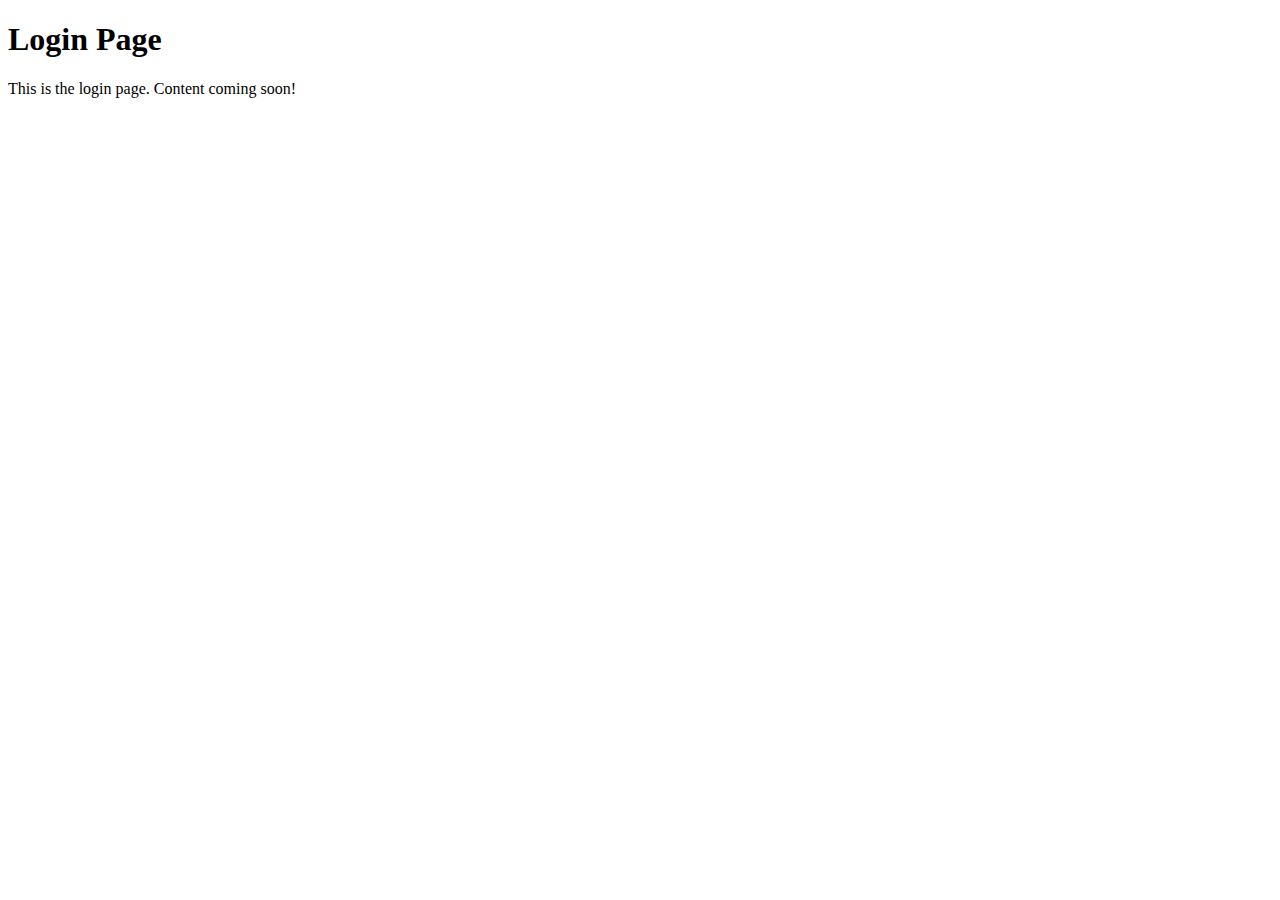
==== login.html @ 445d52b0 "landing page,logo,neg bar and footer added to the project" ====
<!DOCTYPE html>
<html lang="en">
<head>
    <meta charset="UTF-8">
    <meta name="viewport" content="width=device-width, initial-scale=1.0">
    <title>Login - BidRush</title>
</head>
<body>
    <h1>Login Page</h1>
    <p>This is the login page. Content coming soon!</p>
</body>
</html>
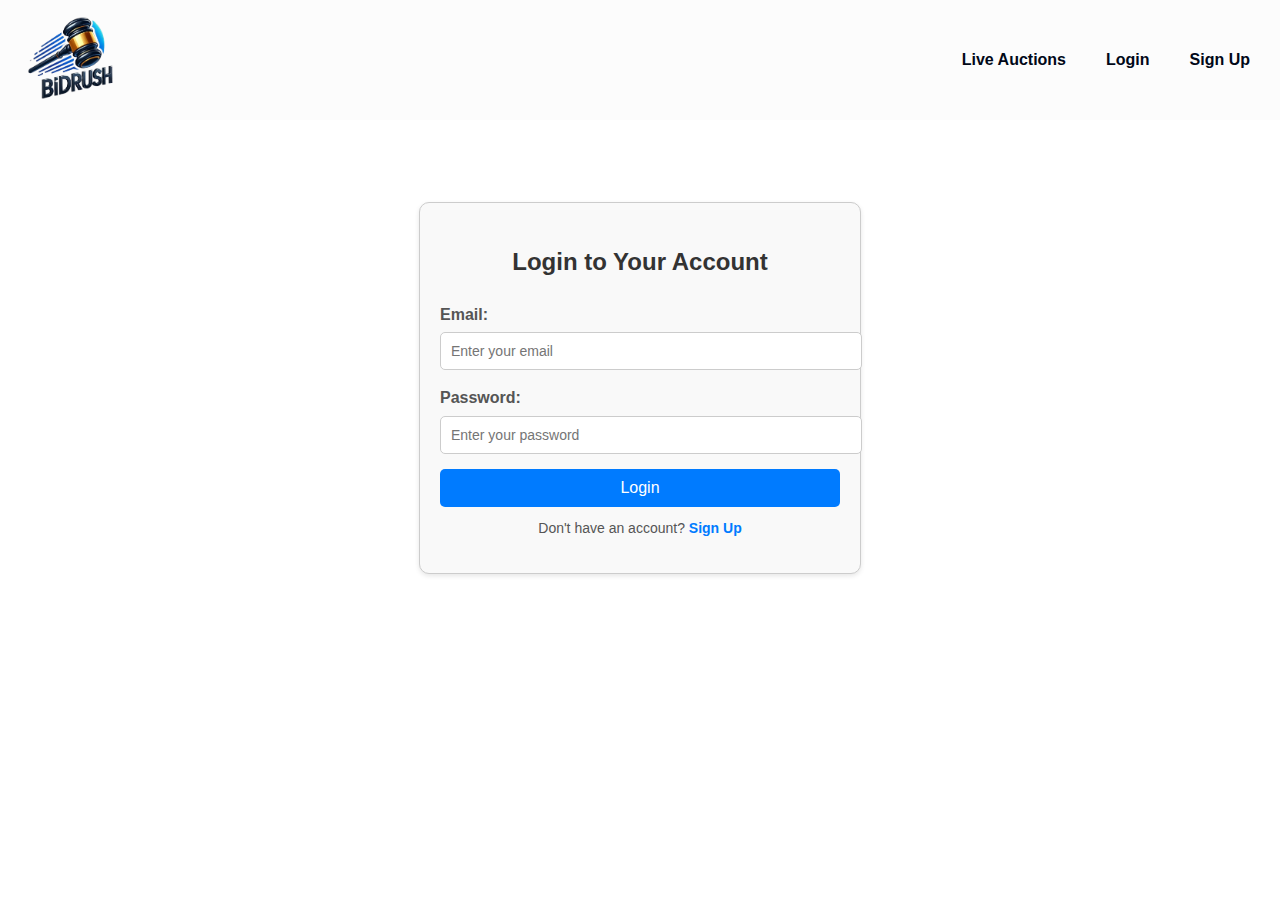
==== commit d52d07ee: "login, signup" ====
--- a/login.html
+++ b/login.html
@@ -4,9 +4,37 @@
     <meta charset="UTF-8">
     <meta name="viewport" content="width=device-width, initial-scale=1.0">
     <title>Login - BidRush</title>
+    <link rel="stylesheet" href="styles/style.css">
 </head>
 <body>
-    <h1>Login Page</h1>
-    <p>This is the login page. Content coming soon!</p>
+    <header>
+        <a href="index.html" class="home-button">
+            <img src="images/bidrush-logo.png" alt="BidRush Logo" class="header-logo">
+        </a>
+        <nav>
+            <ul class="nav-links">
+                <li><a href="live-auctions.html">Live Auctions</a></li>
+                <li><a href="login.html">Login</a></li>
+                <li><a href="signup.html">Sign Up</a></li>
+            </ul>
+        </nav>
+    </header>
+    <main>
+        <section class="login-container">
+            <h2>Login to Your Account</h2>
+            <form action="dashboard.html" method="POST" class="login-form">
+                <label for="email">Email:</label>
+                <input type="email" id="email" name="email" placeholder="Enter your email" required>
+                
+                <label for="password">Password:</label>
+                <input type="password" id="password" name="password" placeholder="Enter your password" required>
+                
+                <button type="submit" class="login-button">Login</button>
+            </form>
+            <p class="signup-prompt">
+                Don't have an account? <a href="signup.html">Sign Up</a>
+            </p>
+        </section>
+    </main>
 </body>
 </html>
--- a/styles/style.css
+++ b/styles/style.css
@@ -0,0 +1,192 @@
+/* General Styles */
+
+body {
+    font-family: Arial, sans-serif;
+    margin: 0;
+    padding: 0;
+    line-height: 1.6;
+}
+/* Header Styles */
+header {
+    display: flex;
+    justify-content: space-between;
+    align-items: center;
+    padding: 10px 20px;
+    background-color: #fcfcfc;
+    color: #fff;
+}
+.header-logo {
+    width: 100px;
+    height: auto;
+}
+/* main_body Styles */
+main {
+    padding: 2em;
+}
+section {
+    margin-bottom: 2em;
+}
+
+/* footer Styles */
+footer {
+    background: #333;
+    color: #fff;
+    text-align: center;
+    padding: 1em 0;
+}
+
+/* Nevigation Styles */
+.nav-links {
+    list-style: none; 
+    display: flex; 
+    gap: 20px; 
+    margin: 0;
+    padding: 0;
+}
+
+.nav-links li a {
+    text-decoration: none; 
+    color: #010818;
+    font-weight: bold;
+    padding: 5px 10px;
+    border-radius: 5px;
+    transition: background-color 0.3s;
+}
+
+.nav-links li a:hover {
+    background-color: #007bff; 
+    color: #fff;
+}
+
+/* Home Button */
+.home-button {
+    text-decoration: none;
+}
+.cta-button {
+    display: inline-block;
+    padding: 0.5em 1em;
+    background: #317ccc;
+    color: #fff;
+    text-decoration: none;
+    border-radius: 5px;
+}
+.cta-button:hover {
+    background: #0056b3;
+}
+
+/* Login Page Styling */
+.login-container {
+    max-width: 400px;
+    margin: 50px auto;
+    padding: 20px;
+    border: 1px solid #ccc;
+    border-radius: 10px;
+    background-color: #f9f9f9;
+    text-align: center;
+    box-shadow: 0 2px 5px rgba(0, 0, 0, 0.1);
+}
+
+.login-container h2 {
+    margin-bottom: 20px;
+    color: #333;
+}
+
+.login-form label {
+    display: block;
+    text-align: left;
+    margin-bottom: 5px;
+    font-weight: bold;
+    color: #555;
+}
+
+.login-form input {
+    width: 100%;
+    padding: 10px;
+    margin-bottom: 15px;
+    border: 1px solid #ccc;
+    border-radius: 5px;
+    font-size: 14px;
+}
+
+.login-button {
+    width: 100%;
+    padding: 10px;
+    background-color: #007bff;
+    color: white;
+    border: none;
+    border-radius: 5px;
+    font-size: 16px;
+    cursor: pointer;
+    transition: background-color 0.3s;
+}
+
+.login-button:hover {
+    background-color: #0056b3;
+}
+
+.signup-prompt {
+    margin-top: 10px;
+    font-size: 14px;
+    color: #555;
+}
+
+.signup-prompt a {
+    color: #007bff;
+    text-decoration: none;
+    font-weight: bold;
+}
+
+.signup-prompt a:hover {
+    text-decoration: underline;
+}
+
+/* Signup Form Styles */
+.signup-container {
+    max-width: 500px;
+    margin: 60px auto;
+    padding: 20px;
+    border: 1px solid #b43939;
+    border-radius: 10px;
+    background-color: #f9f9f9;
+    text-align: center;
+    box-shadow: 0 2px 5px rgba(255, 255, 255, 0.1);
+}
+
+.signup-container h2 {
+    margin-bottom: 20px;
+    color: #333;
+}
+
+.signup-form label {
+    display: block;
+    text-align: left;
+    margin-bottom: 5px;
+    font-weight: bold;
+    color: #555;
+}
+
+.signup-form input,
+.signup-form select {
+    width: 100%;
+    padding: 10px;
+    margin-bottom: 15px;
+    border: 1px solid #ccc;
+    border-radius: 5px;
+    font-size: 14px;
+}
+
+.signup-button {
+    width: 100%;
+    padding: 10px;
+    background-color: #28a745;
+    color: white;
+    border: none;
+    border-radius: 5px;
+    font-size: 16px;
+    cursor: pointer;
+    transition: background-color 0.3s;
+}
+
+.signup-button:hover {
+    background-color: #218838;
+}
